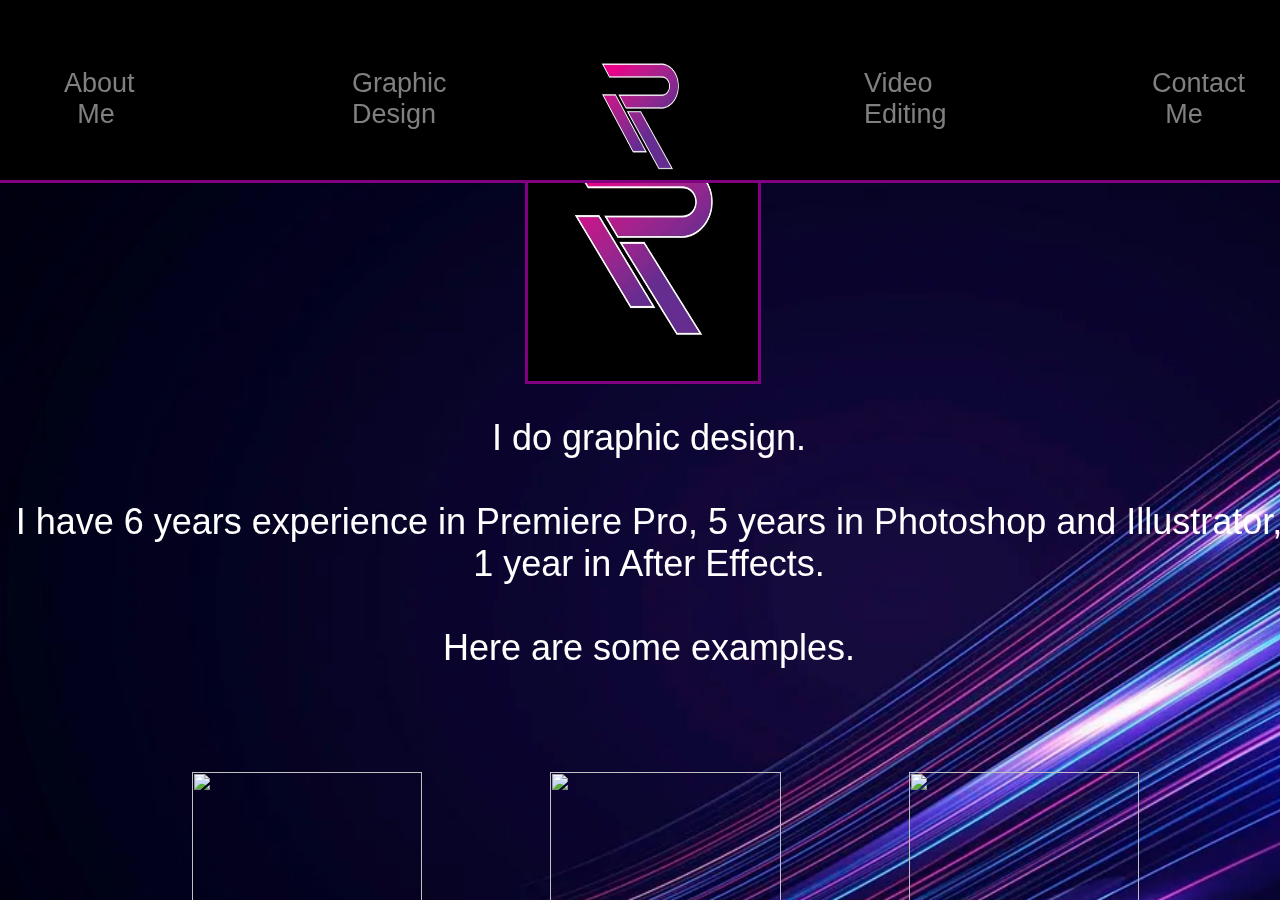
==== talent1.html @ 11444cb0 "Portfolio V1" ====
<!DOCTYPE html>

<html>

    <head>

        <link rel="stylesheet" href="styles.css">

    </head>


    <body>
        
        <div class="Background">
            <div class="TopBar">
                <a class="Navi" href="aboutme.html">About Me</a>
                <a class="Navi" href="talent1.html">Graphic Design</a>
                <a href="index.html"><img class="TopBarLogo" src="Images/avatars-pHxGxptD29LM0y9c-0T8Rsg-t500x500.jpg" alt="HyperY logo"></a>
                <a class="Navi" href="talent2.html">Video Editing</a>
                <a class="Navi" href="contact.html">Contact Me</a>
            </div>

            <div class="GDMaindiv">
                <img class="GDMainimg" src="Images/avatars-pHxGxptD29LM0y9c-0T8Rsg-t500x500.jpg" alt="">
            </div>
            

            <h2>I do graphic design.
                <br>
                <br>
                I have 6 years experience in Premiere Pro, 5 years in Photoshop and Illustrator, 1 year in After Effects.
                <br>
                <br>
                Here are some examples.
            </h2>

            <div class="Grid">
                <img class="GDimg" src="images/sheeeeee.PNG" alt="">
                <img class="GDimg" src="images/Capture2.PNG" alt="">
                <img class="GDimg" src="images/SONG_3.gif" alt="">
                <img class="GDimg" src="images/Gunhurt_logo1.png" alt="">
                <img class="GDimg" src="images/Royal Detailing box.png" alt="">
                <img class="GDimg" src="images/0400.png" alt="">
                <img class="GDimg" src="images/Banner.png" alt="">
                <img class="GDimg" src="images/dddd (1).png" alt="">
                <img class="GDimg" src="images/TransmissionErrorCover.png" alt="">
                <img class="GDimg" src="images/Stream.png" alt="">
                <img class="GDimg" src="images/LogoVegas.gif" alt="">
            </div>

        </div>

    </body>
</html>
---- styles.css ----
.TopBar {


    width: 100vw;
    height: 20vh;
    background-color: black;
    text-align: center;
    margin: 0px;
    padding: 0px;
    display: flex;
    justify-content: space-between;
    border-style: solid;
    border-top: none;
    border-left: none;
    border-right: none;
    border-color:purple;
    animation-name: BarZoomOut;
    animation-duration: .5s;
    animation-timing-function: cubic-bezier(0.165, 0.84, 0.44, 1);
    animation-fill-mode: both;
    overflow-y: hidden;
    overflow-x: hidden;
    position: fixed;
    
    
    
    
}


.MainLogoDiv {

    width: 50vw;
    height: 30vh;
    text-align: center;
    margin: auto;
    padding: 0px;
    overflow-y: hidden;
    overflow-x: hidden;
    
}

.ItemDiv {

    width: 15vw;
    height: 30vh;
    text-align: center;
    margin: auto;
    padding: 0px;
    overflow-y: hidden;
    overflow-x: hidden;
    display: flex;
    animation-name: ItemDivOut;
    animation-duration: .5s;
    animation-timing-function: cubic-bezier(0.165, 0.84, 0.44, 1);
    animation-fill-mode: both;
    flex-direction: column;
    
    
}



.Background {
    background-image: url("Images/background.webp");
    margin: 0px;
    padding: 0px;
    overflow-x: hidden;
    width: 100vw;
    height: 100vh;
    background-size: 200vh;
    position: fixed;

}

html {

    overflow: visible;
}

body {
    margin: 0px;
    padding: 0px;
}

.TopBarLogo {


    width: 10vw;
    height: 20vh;
    margin-top: 2vh;
    animation-name: TextZoomOutNS;
    animation-duration: .5s;
    animation-timing-function: cubic-bezier(0.165, 0.84, 0.44, 1);
    animation-fill-mode: both;
    

}

.Navi {
    text-align: center;
    width: 5vw;
    height: 5vh;
    margin-left: 5vw;
    margin-right: 5vw;
    margin-top: auto;
    margin-bottom: auto;
    padding: none;
    font-family: 'Segoe UI', Tahoma, Geneva, Verdana, sans-serif;
    font-weight: 500;
    font-size: 3vh;
    color: gray;
    animation-name: TextZoomOutNS;
    animation-duration: .5s;
    animation-timing-function: cubic-bezier(0.165, 0.84, 0.44, 1);
    animation-fill-mode: both;
    text-decoration: none;

}

h2 {

    width: 100vw;
    text-align: center;
    padding: 1vh;
    font-family: 'Segoe UI', Tahoma, Geneva, Verdana, sans-serif;
    font-weight: 500;
    font-size: 4vh;
    color: white;



}

fieldset {

    width: auto
    margin: auto;
    text-align: center;
    
    

}

legend {

    color: white;
    font-family: 'Segoe UI', Tahoma, Geneva, Verdana, sans-serif;
    font-size: 3vw;

}

label {

    font-size: 1vw;
    color: white;
    font-family: 'Segoe UI', Tahoma, Geneva, Verdana, sans-serif;


}

.message {

    width: 15vw;
    height: 20vh;
}

.email {

    width: 10vw;
    height: 2vh;
}

.flimg {

    width: 25vw;
    height: 25vh;
    margin: auto;
    border-style: solid;
    border-color: purple;


}

.fldiv {

    margin: auto;
    width: 25vw;
    height: 25vh;
    margin-top: 10vh;

}

.GDimg {

    width: 18vw;
    height: 32vh;
    padding: 5vw;

}

.GDimg {

    width: 18vw;
    height: 32vh;
    padding: 5vw;

}

.YT {

    
    border-style: solid;
    border-color: purple;
    width: 18vw;
    height: 32vh;
    margin: auto;
    background-color: black;
    margin-top: 5vw;

}

.GDMainimg {

    border-style: solid;
    border-color: purple;
    width: 18vw;
    height: 32vh;
    margin: auto;
    background-color: black;

}

.GDMaindiv {

    width: 18vw;
    height: 32vh;
    margin: auto;
    margin-top: 10vh;

}





.Grid {
    margin-left: 10vw;
    margin-right: 10vw;
    justify-content: space-evenly;
    display: grid;
    grid-template-columns: auto auto auto;
    grid-template-rows: auto auto auto;

}

.MissionStatement {

    color: white;
    font-size: 8vh;
    font-family: Impact, Haettenschweiler, 'Arial Narrow Bold', sans-serif;
    font-weight: 100;
    text-align: center;
    width: 65vw;
    margin-left: auto;
    margin-right: auto;
    margin-top: 5vh;
    animation-name: TextZoomOut;
    animation-duration: .5s;
    animation-timing-function: cubic-bezier(0.165, 0.84, 0.44, 1);
    animation-fill-mode: both;
    
    
}

.FoundingInfo {

    color: white;
    font-size: 2vh;
    font-family: Impact, Haettenschweiler, 'Arial Narrow Bold', sans-serif;
    font-weight: 100;
    text-align: center;
    width: 80vw;
    margin-left: auto;
    margin-right: auto;
    margin-top: 5vh;
    animation-name: TextZoomOut;
    animation-duration: .5s;
    animation-timing-function: cubic-bezier(0.165, 0.84, 0.44, 1);
    animation-fill-mode: both;
    
    
}

.PortraitPlaceholder {

    border-style: solid;
    border-color: purple;
    width: 18vw;
    height: 32vh;
    margin: auto;
    margin-top: 10vh;
    background-color: black;

}



.click {

    color: white;
    font-size: 2vh;
    font-family: Impact, Haettenschweiler, 'Arial Narrow Bold', sans-serif;
    font-weight: 100;
    text-align: center;
    width: 10vw;
    margin-left: auto;
    margin-right: auto;
    animation-name: TextZoomOut;
    animation-duration: .5s;
    animation-timing-function: cubic-bezier(0.165, 0.84, 0.44, 1);
    animation-fill-mode: both;
    
    
}

.FoundingInfo:hover {
    animation-name: TextZoomIn;
    animation-duration: .5s;
    animation-timing-function: cubic-bezier(0.165, 0.84, 0.44, 1);
    animation-fill-mode: both;
}

.MainLogo:hover {
    animation-name: TextZoomIn;
    animation-duration: .5s;
    animation-timing-function: cubic-bezier(0.165, 0.84, 0.44, 1);
    animation-fill-mode: both;
}

.Item:hover {
    animation-name: ItemHighlightIn;
    animation-duration: .5s;
    animation-timing-function: cubic-bezier(0.165, 0.84, 0.44, 1);
    animation-fill-mode: both;
}


.MissionStatement:hover {
    animation-name: TextZoomIn;
    animation-duration: .5s;
    animation-timing-function: cubic-bezier(0.165, 0.84, 0.44, 1);
    animation-fill-mode: both;
}

.Navi:hover {
    animation-name: TextZoomInNS;
    animation-duration: .5s;
    animation-timing-function: cubic-bezier(0.165, 0.84, 0.44, 1);
    animation-fill-mode: both;
}

.TopBarLogo:hover {
    animation-name: TextZoomInNS;
    animation-duration: .5s;
    animation-timing-function: cubic-bezier(0.165, 0.84, 0.44, 1);
    animation-fill-mode: both;


}

.ItemDiv:hover {
    animation-name: ItemDivIn;
    animation-duration: .5s;
    animation-timing-function: cubic-bezier(0.165, 0.84, 0.44, 1);
    animation-fill-mode: both;


}


.TopBar:hover {
    animation-name: BarZoomIn;
    animation-duration: .5s;
    animation-timing-function: cubic-bezier(0.165, 0.84, 0.44, 1);
    animation-fill-mode: both;
}





  
@keyframes TextZoomIn {
    from {
        scale: 100%;
        text-shadow: 0px 0px 0px red;
    }
  
    to {
        scale: 120%;
        text-shadow: 0px 0px 10px red;
    }
  }

@keyframes TextZoomOut {
    from {
        scale: 120%;
        text-shadow: 0px 0px 10px red;
    }
  
    to {
        scale: 100%;
        text-shadow: 0px 0px 0px red;
    }
  }

  @keyframes ItemDivIn {
    from {
        scale: 100%;
        border-style: none;
        border-color: white;
        text-shadow: 0px 0px 0px white;
    }
  
    to {
        scale: 120%;
        border-style: solid;
        border-color: white;
        text-shadow: 0px 0px 10px white;
    }
  }

@keyframes ItemDivOut {
    from {
        scale: 120%;
        border-style: solid;
        text-shadow: 0px 0px 10px white;
    }
  
    to {
        scale: 100%;
        border-style: none;
        text-shadow: 0px 0px 0px white;
    }
  }


  @keyframes TextZoomInNS {
    from {
        scale: 100%;
    }
  
    to {
        scale: 120%;
    }
  }

  @keyframes TextZoomOutNS {
    from {
        scale: 120%;
    }
  
    to {
        scale: 100%;
    }
  }


  @keyframes ItemHighlightIn {
    from {
    }
  
    to {
    }
  }

  @keyframes ItemHighlightOut {
    from {
    }
  
    to {
    }
  }

@keyframes BarZoomIn {
    from {
        height: 7vh;
    }
  
    to {
        height: 25vh;
    }
  }


@keyframes BarZoomOut {
    from {
        height: 25vh;
    }
  
    to {
        height: 7vh;
    }
  }
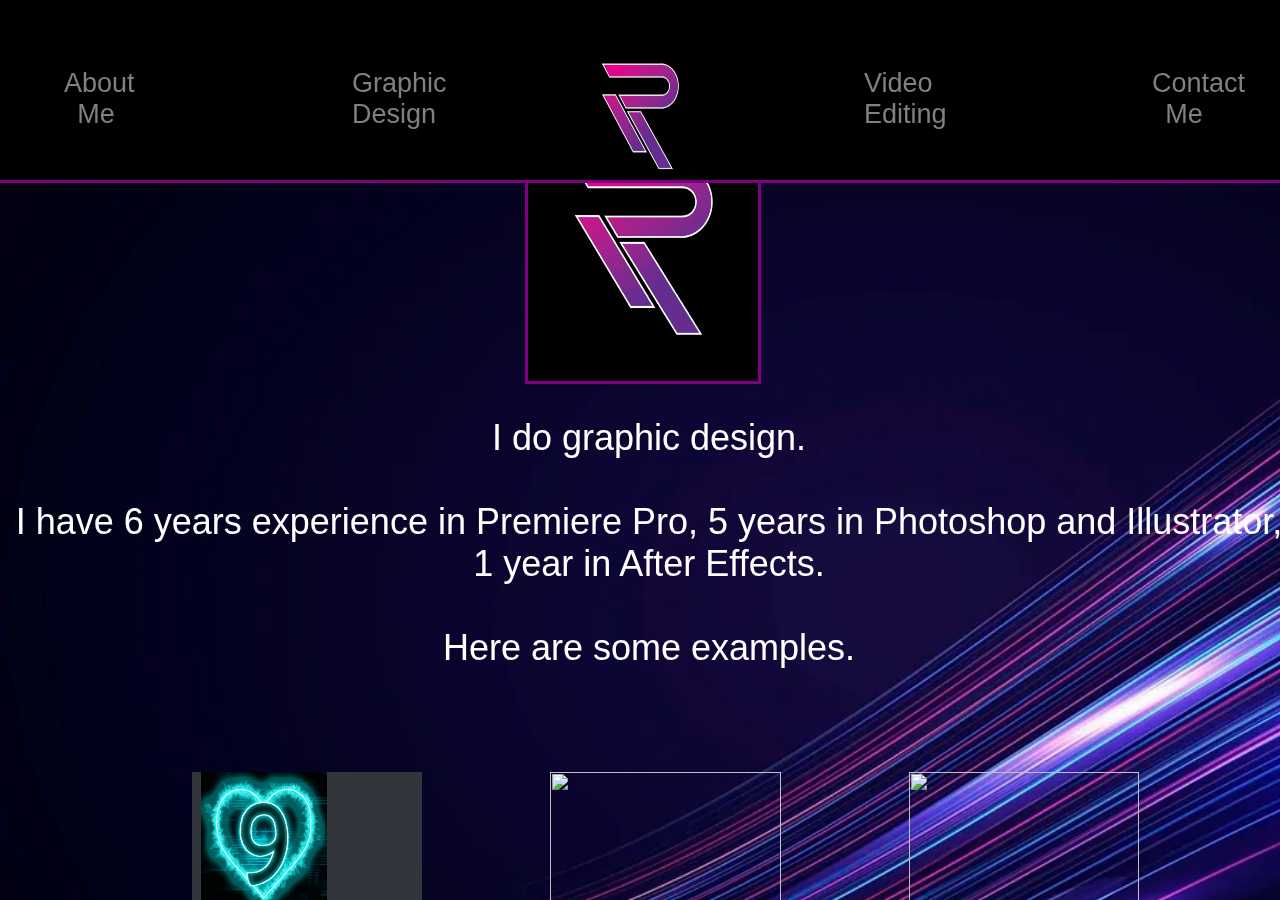
==== commit dd564606: "Fixed Images" ====
--- a/talent1.html
+++ b/talent1.html
@@ -35,17 +35,17 @@
             </h2>
 
             <div class="Grid">
-                <img class="GDimg" src="images/sheeeeee.PNG" alt="">
-                <img class="GDimg" src="images/Capture2.PNG" alt="">
-                <img class="GDimg" src="images/SONG_3.gif" alt="">
-                <img class="GDimg" src="images/Gunhurt_logo1.png" alt="">
-                <img class="GDimg" src="images/Royal Detailing box.png" alt="">
-                <img class="GDimg" src="images/0400.png" alt="">
-                <img class="GDimg" src="images/Banner.png" alt="">
-                <img class="GDimg" src="images/dddd (1).png" alt="">
-                <img class="GDimg" src="images/TransmissionErrorCover.png" alt="">
-                <img class="GDimg" src="images/Stream.png" alt="">
-                <img class="GDimg" src="images/LogoVegas.gif" alt="">
+                <img class="GDimg" src="Images/sheeeeee.PNG" alt="">
+                <img class="GDimg" src="Images/Capture2.PNG" alt="">
+                <img class="GDimg" src="Images/SONG_3.gif" alt="">
+                <img class="GDimg" src="Images/Gunhurt_logo1.png" alt="">
+                <img class="GDimg" src="Images/Royal Detailing box.png" alt="">
+                <img class="GDimg" src="Images/0400.png" alt="">
+                <img class="GDimg" src="Images/Banner.png" alt="">
+                <img class="GDimg" src="Images/DDDD (1).png" alt="">
+                <img class="GDimg" src="Images/TransmissionErrorCover.png" alt="">
+                <img class="GDimg" src="Images/Stream.png" alt="">
+                <img class="GDimg" src="Images/LogoVegas.gif" alt="">
             </div>
 
         </div>
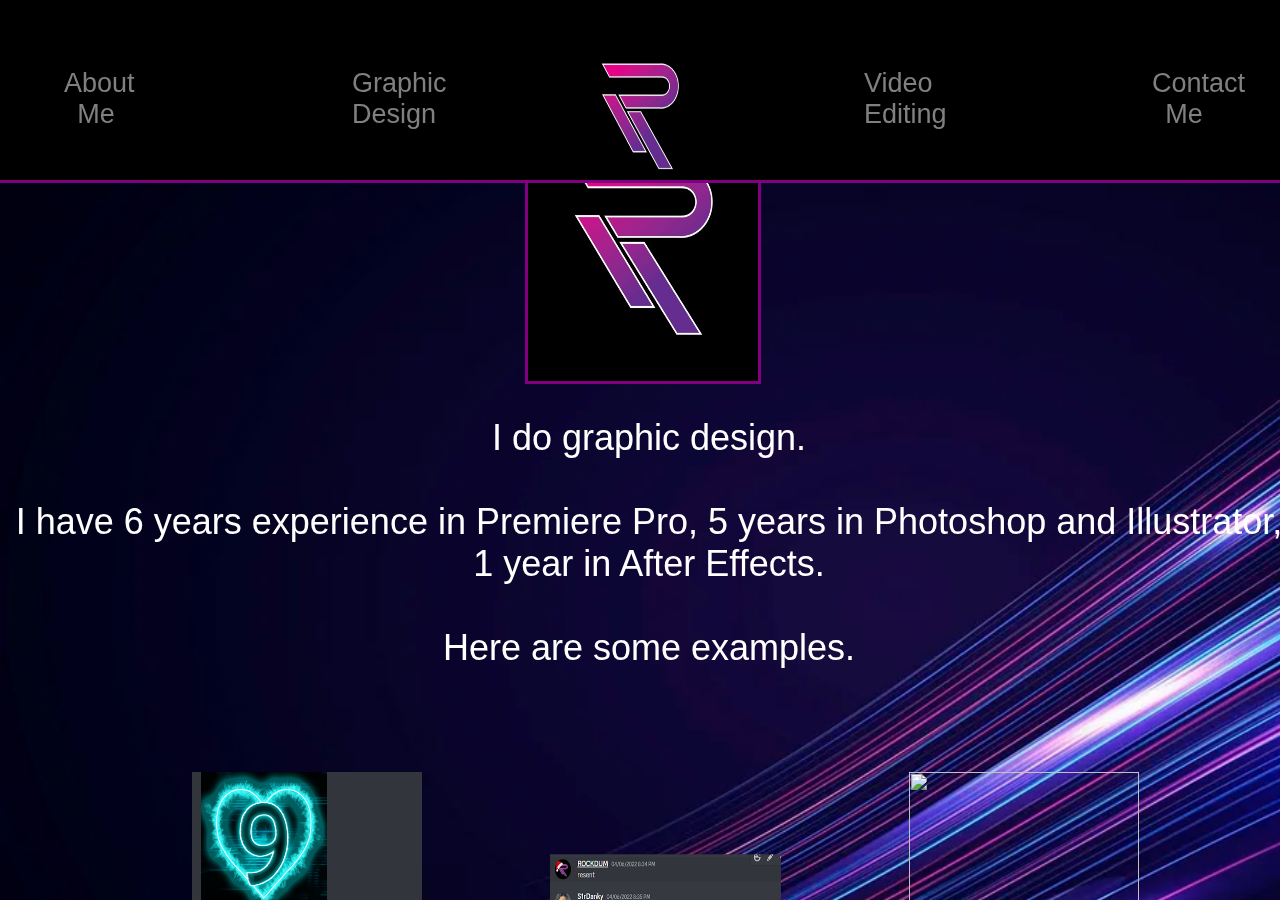
==== commit 89eaf89b: "Portfolio V1.1" ====
--- a/talent1.html
+++ b/talent1.html
@@ -36,10 +36,10 @@
 
             <div class="Grid">
                 <img class="GDimg" src="Images/sheeeeee.PNG" alt="">
-                <img class="GDimg" src="Images/Capture2.PNG" alt="">
+                <img class="GDimg" src="Images/Capture2.png" alt="">
                 <img class="GDimg" src="Images/SONG_3.gif" alt="">
                 <img class="GDimg" src="Images/Gunhurt_logo1.png" alt="">
-                <img class="GDimg" src="Images/Royal Detailing box.png" alt="">
+                <img class="GDimg" src="Images/Royal Detailing Box.png" alt="">
                 <img class="GDimg" src="Images/0400.png" alt="">
                 <img class="GDimg" src="Images/Banner.png" alt="">
                 <img class="GDimg" src="Images/DDDD (1).png" alt="">
